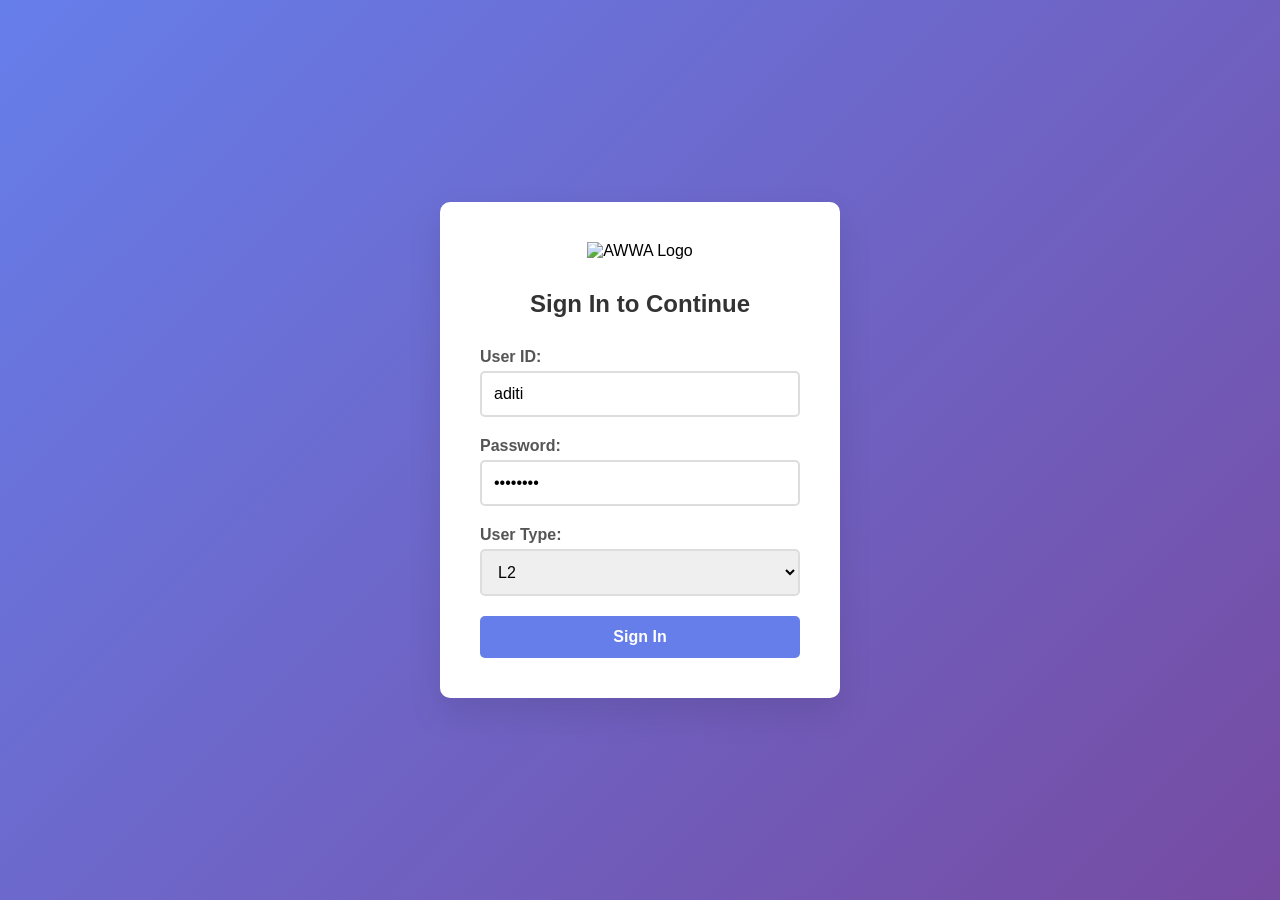
==== working-login.html @ f89ed099 "Add AWWA families dashboard with login system" ====
<!DOCTYPE html>
<html lang="en">
<head>
    <meta charset="UTF-8">
    <meta name="viewport" content="width=device-width, initial-scale=1.0">
    <title>Families Dashboard - Login</title>
    <style>
        * {
            margin: 0;
            padding: 0;
            box-sizing: border-box;
        }
        
        body {
            font-family: Arial, sans-serif;
            background: linear-gradient(135deg, #667eea 0%, #764ba2 100%);
            min-height: 100vh;
            display: flex;
            align-items: center;
            justify-content: center;
        }
        
        .login-container {
            background: white;
            padding: 40px;
            border-radius: 10px;
            box-shadow: 0 15px 35px rgba(0, 0, 0, 0.1);
            width: 100%;
            max-width: 400px;
        }
        
        .logo {
            text-align: center;
            margin-bottom: 30px;
        }
        
        .logo img {
            height: 60px;
        }
        
        .title {
            text-align: center;
            color: #333;
            margin-bottom: 30px;
            font-size: 24px;
            font-weight: bold;
        }
        
        .form-group {
            margin-bottom: 20px;
        }
        
        .form-group label {
            display: block;
            margin-bottom: 5px;
            color: #555;
            font-weight: bold;
        }
        
        .form-group input,
        .form-group select {
            width: 100%;
            padding: 12px;
            border: 2px solid #ddd;
            border-radius: 5px;
            font-size: 16px;
            transition: border-color 0.3s;
        }
        
        .form-group input:focus,
        .form-group select:focus {
            outline: none;
            border-color: #667eea;
        }
        
        .login-btn {
            width: 100%;
            padding: 12px;
            background: #667eea;
            color: white;
            border: none;
            border-radius: 5px;
            font-size: 16px;
            font-weight: bold;
            cursor: pointer;
            transition: background 0.3s;
        }
        
        .login-btn:hover {
            background: #5a6fd8;
        }
        
        .login-btn:disabled {
            background: #ccc;
            cursor: not-allowed;
        }
        
        .message {
            margin-top: 15px;
            padding: 10px;
            border-radius: 5px;
            text-align: center;
            font-weight: bold;
        }
        
        .success {
            background: #d4edda;
            color: #155724;
            border: 1px solid #c3e6cb;
        }
        
        .error {
            background: #f8d7da;
            color: #721c24;
            border: 1px solid #f5c6cb;
        }
        
        .loading {
            display: none;
        }
        
        .loading.show {
            display: inline-block;
        }
    </style>
</head>
<body>
    <div class="login-container">
        <div class="logo">
            <img src="public/Awwa2-logo.png" alt="AWWA Logo">
        </div>
        
        <h1 class="title">Sign In to Continue</h1>
        
        <form id="loginForm">
            <div class="form-group">
                <label for="userId">User ID:</label>
                <input type="text" id="userId" name="userId" value="aditi" required>
            </div>
            
            <div class="form-group">
                <label for="password">Password:</label>
                <input type="password" id="password" name="password" value="admin123" required>
            </div>
            
            <div class="form-group">
                <label for="userType">User Type:</label>
                <select id="userType" name="userType" required>
                    <option value="">Select Type</option>
                    <option value="L1">L1</option>
                    <option value="L2" selected>L2</option>
                    <option value="L3">L3</option>
                    <option value="L4">L4</option>
                </select>
            </div>
            
            <button type="submit" class="login-btn" id="loginBtn">
                <span id="btnText">Sign In</span>
                <span id="loading" class="loading">Signing In...</span>
            </button>
        </form>
        
        <div id="message"></div>
    </div>

    <script>
        // Valid users
        const validUsers = [
            { userId: 'aditi', password: 'admin123', userType: 'L2', name: 'ADITI' }
        ];

        // Get form elements
        const loginForm = document.getElementById('loginForm');
        const loginBtn = document.getElementById('loginBtn');
        const btnText = document.getElementById('btnText');
        const loading = document.getElementById('loading');
        const message = document.getElementById('message');

        // Show message function
        function showMessage(text, type) {
            message.innerHTML = text;
            message.className = `message ${type}`;
            message.style.display = 'block';
        }

        // Hide message function
        function hideMessage() {
            message.style.display = 'none';
        }

        // Set loading state
        function setLoading(isLoading) {
            if (isLoading) {
                loginBtn.disabled = true;
                btnText.style.display = 'none';
                loading.classList.add('show');
            } else {
                loginBtn.disabled = false;
                btnText.style.display = 'inline';
                loading.classList.remove('show');
            }
        }

        // Handle form submission
        function handleLogin(event) {
            event.preventDefault();
            
            // Get form values
            const userId = document.getElementById('userId').value.trim().toLowerCase();
            const password = document.getElementById('password').value;
            const userType = document.getElementById('userType').value;

            // Validate inputs
            if (!userId || !password || !userType) {
                showMessage('Please fill in all fields.', 'error');
                return;
            }

            // Set loading state
            setLoading(true);
            hideMessage();

            // Simulate network delay
            setTimeout(() => {
                // Check credentials
                const user = validUsers.find(u => 
                    u.userId === userId && 
                    u.password === password && 
                    u.userType === userType
                );

                if (user) {
                    // Store user info
                    const userInfo = {
                        userId: userId,
                        name: user.name,
                        userType: userType
                    };
                    localStorage.setItem('userInfo', JSON.stringify(userInfo));

                    // Show success message
                    showMessage('Login successful! Redirecting...', 'success');
                    
                    // Redirect after delay
                    setTimeout(() => {
                        window.location.href = 'index.html';
                    }, 2000);
                } else {
                    // Show error message
                    showMessage('Invalid credentials. Try: aditi / admin123 / L2', 'error');
                    setLoading(false);
                }
            }, 1000);
        }

        // Add event listener when page loads
        window.addEventListener('load', function() {
            console.log('Page loaded, setting up login form');
            
            if (loginForm) {
                loginForm.addEventListener('submit', handleLogin);
                console.log('Event listener added successfully');
            } else {
                console.error('Login form not found!');
            }
        });

        // Also try when DOM is ready
        document.addEventListener('DOMContentLoaded', function() {
            console.log('DOM ready, setting up login form');
            
            if (loginForm) {
                loginForm.addEventListener('submit', handleLogin);
                console.log('Event listener added successfully');
            } else {
                console.error('Login form not found!');
            }
        });
    </script>
</body>
</html>
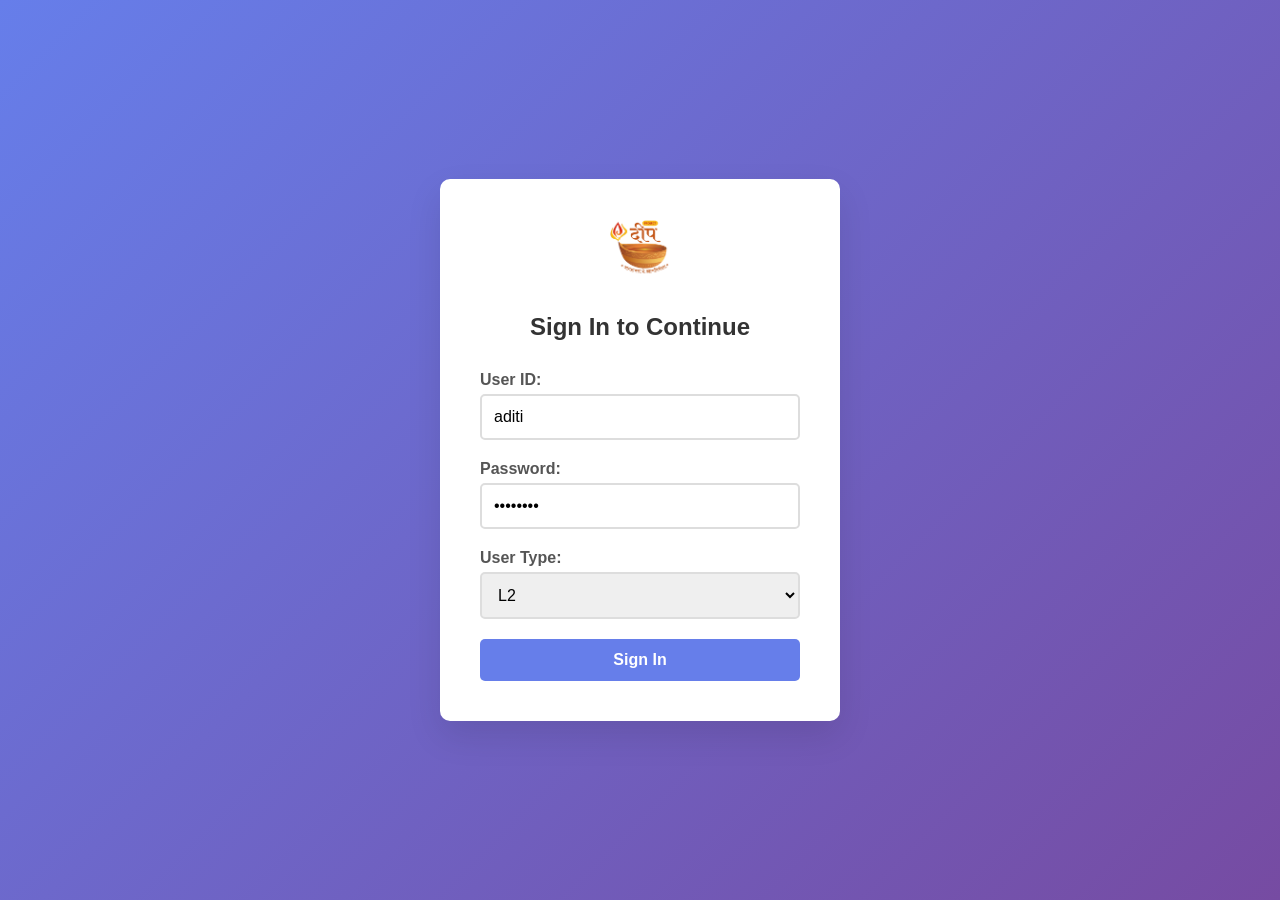
==== commit 96d78d42: "ll" ====
--- a/working-login.html
+++ b/working-login.html
@@ -127,7 +127,7 @@
 <body>
     <div class="login-container">
         <div class="logo">
-            <img src="public/Awwa2-logo.png" alt="AWWA Logo">
+            <img src="Untitled design (27).png" alt="AWWA Logo">
         </div>
         
         <h1 class="title">Sign In to Continue</h1>
